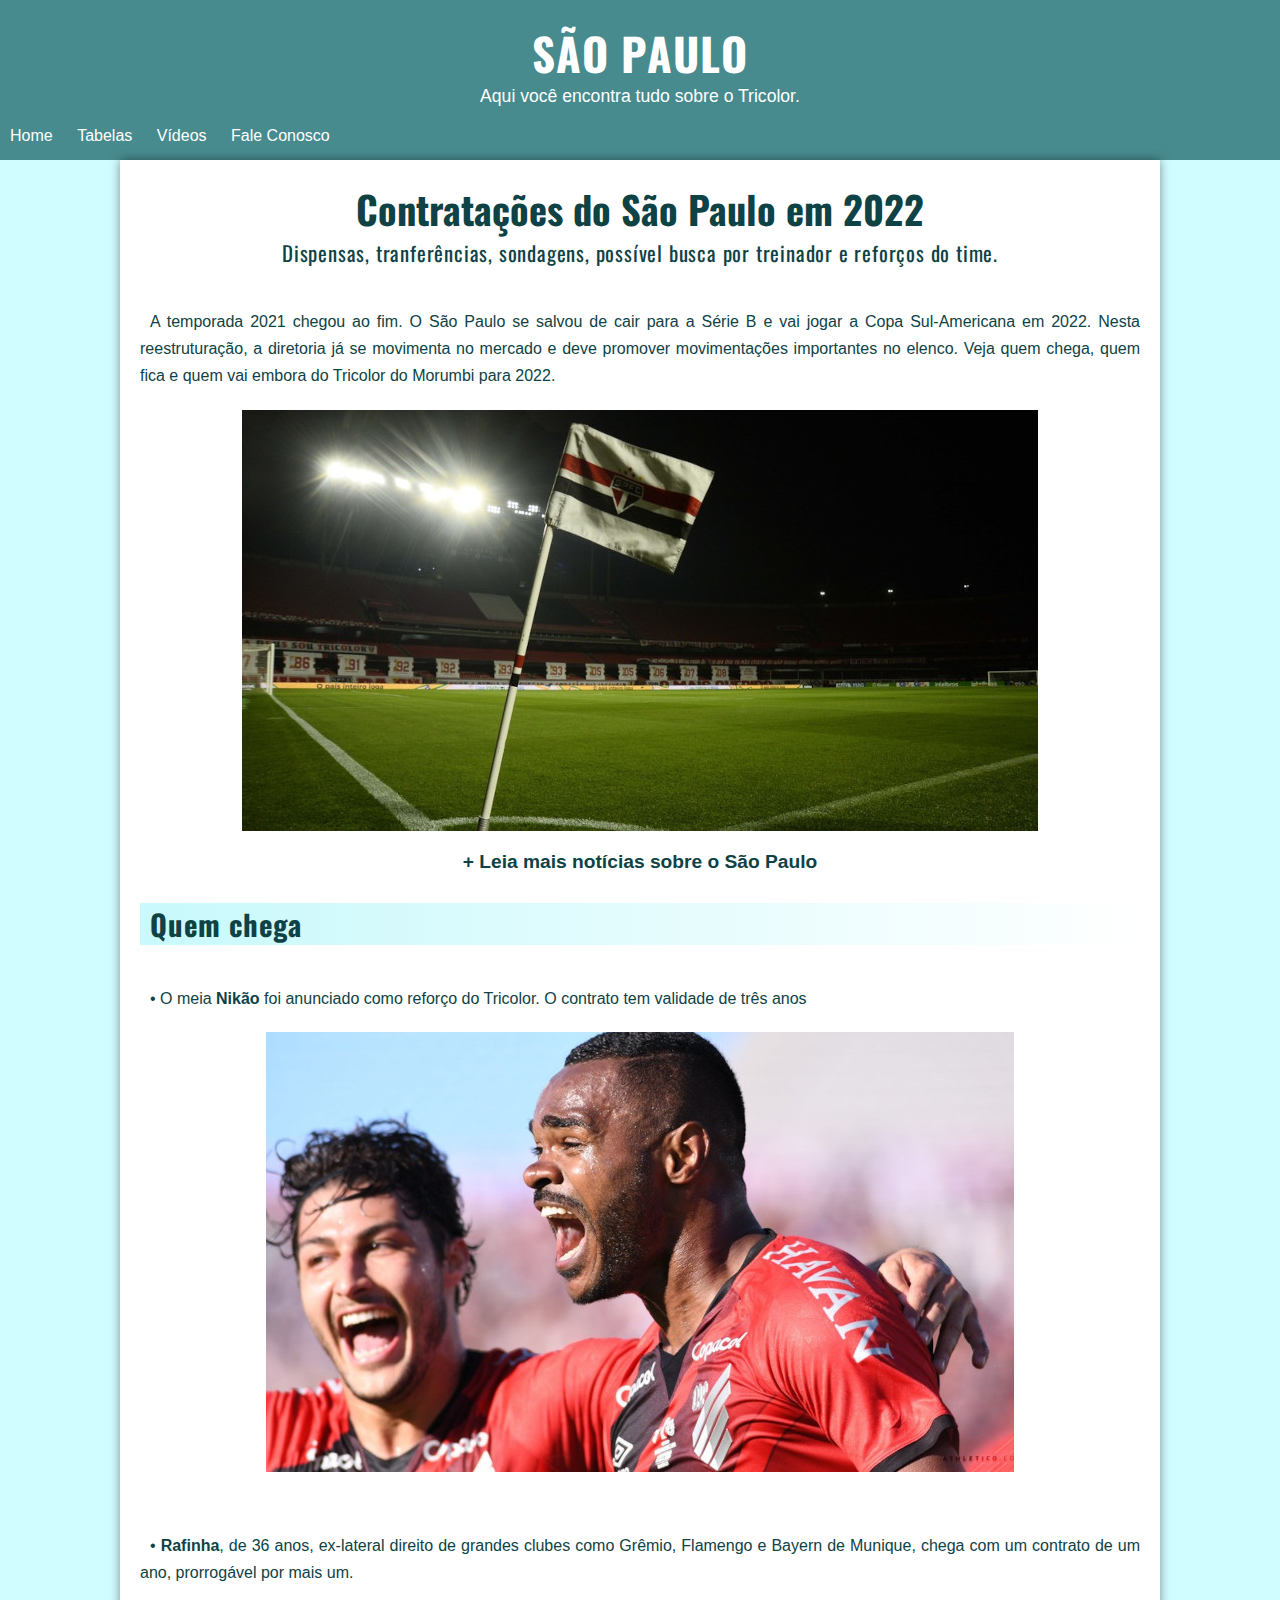
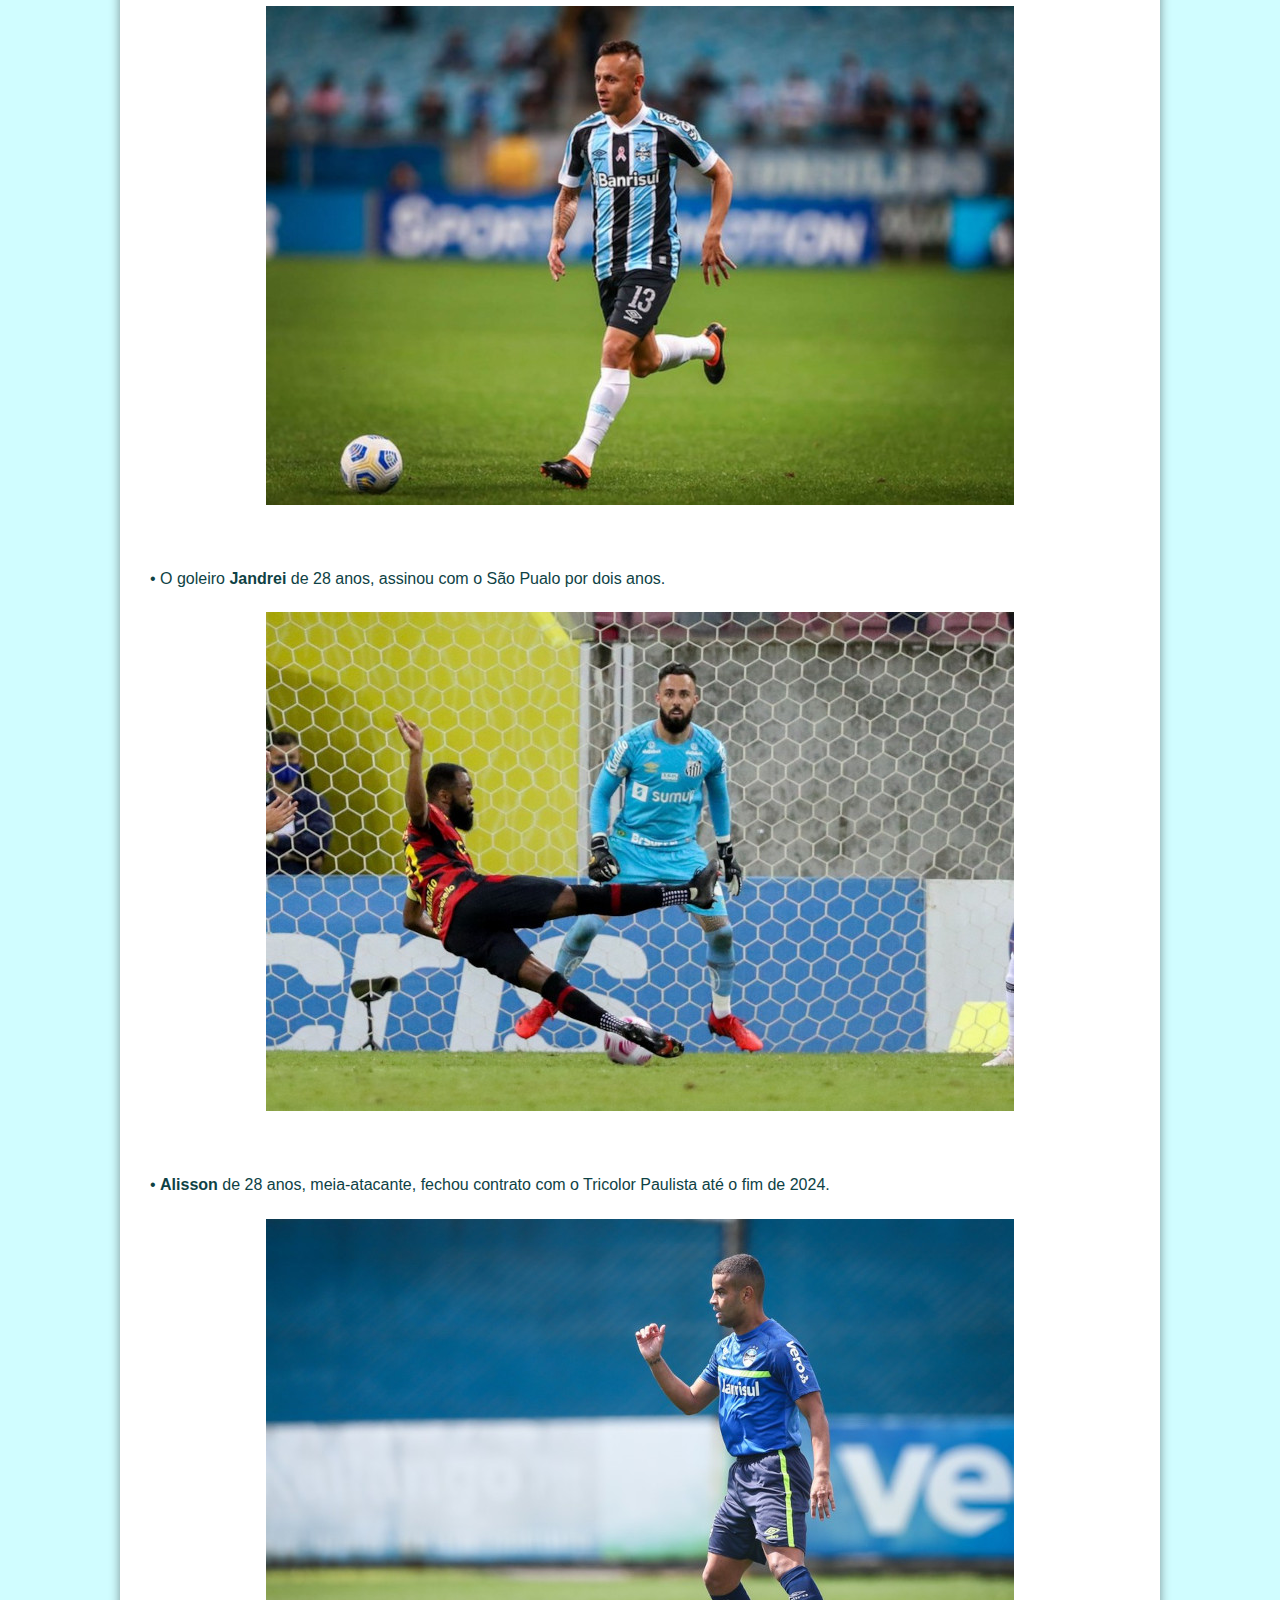
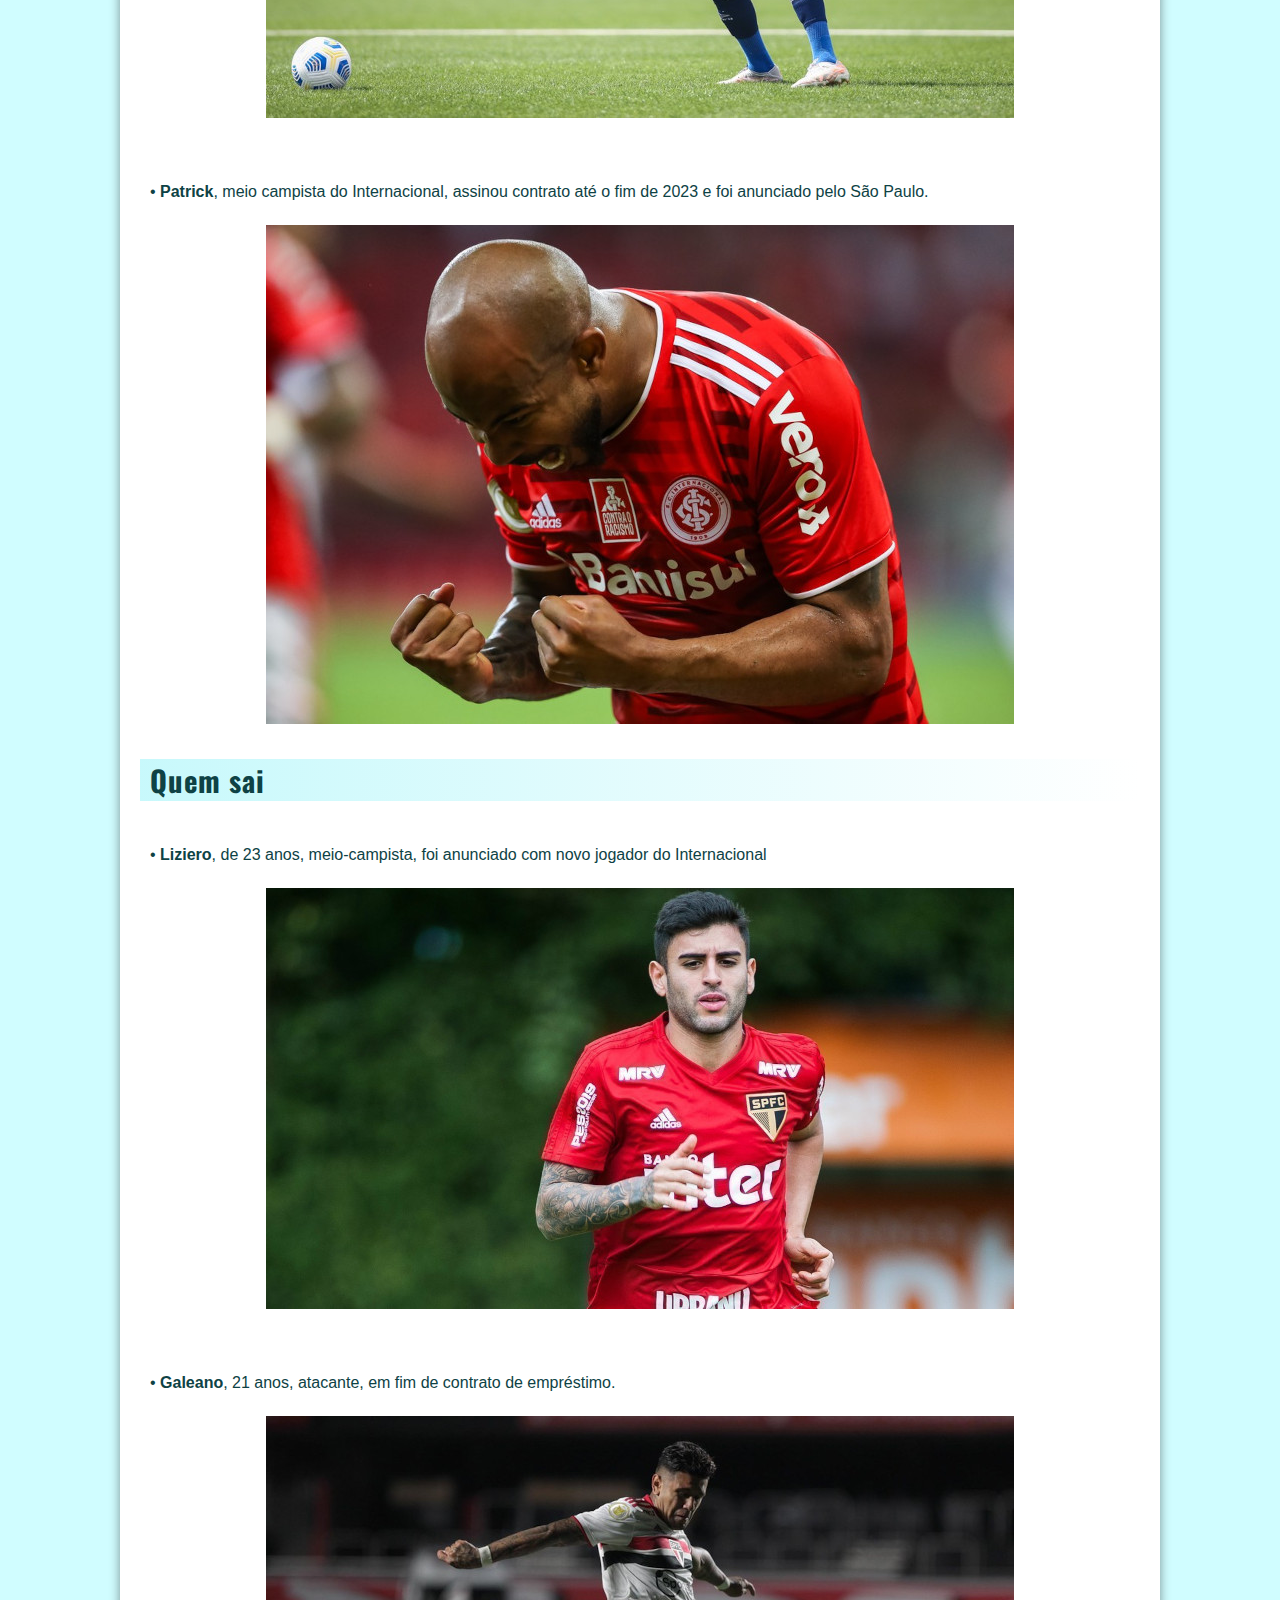
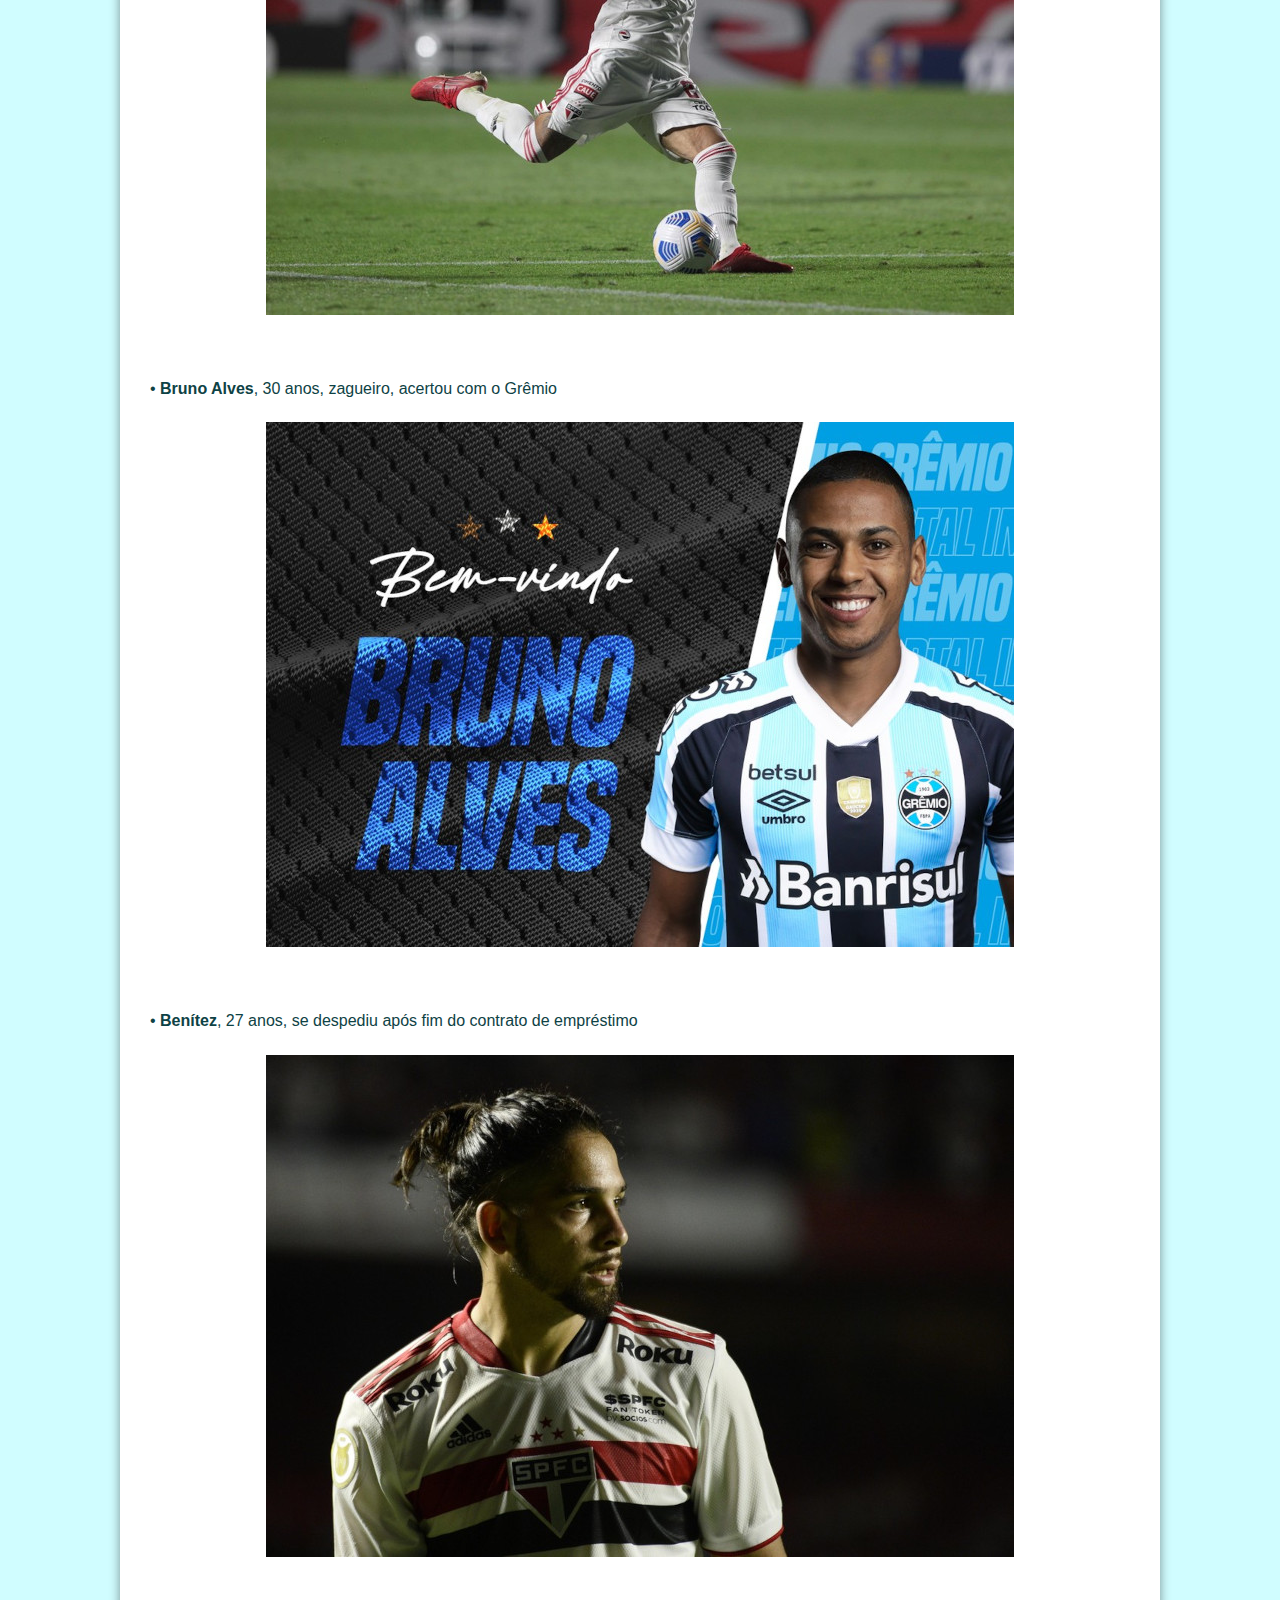
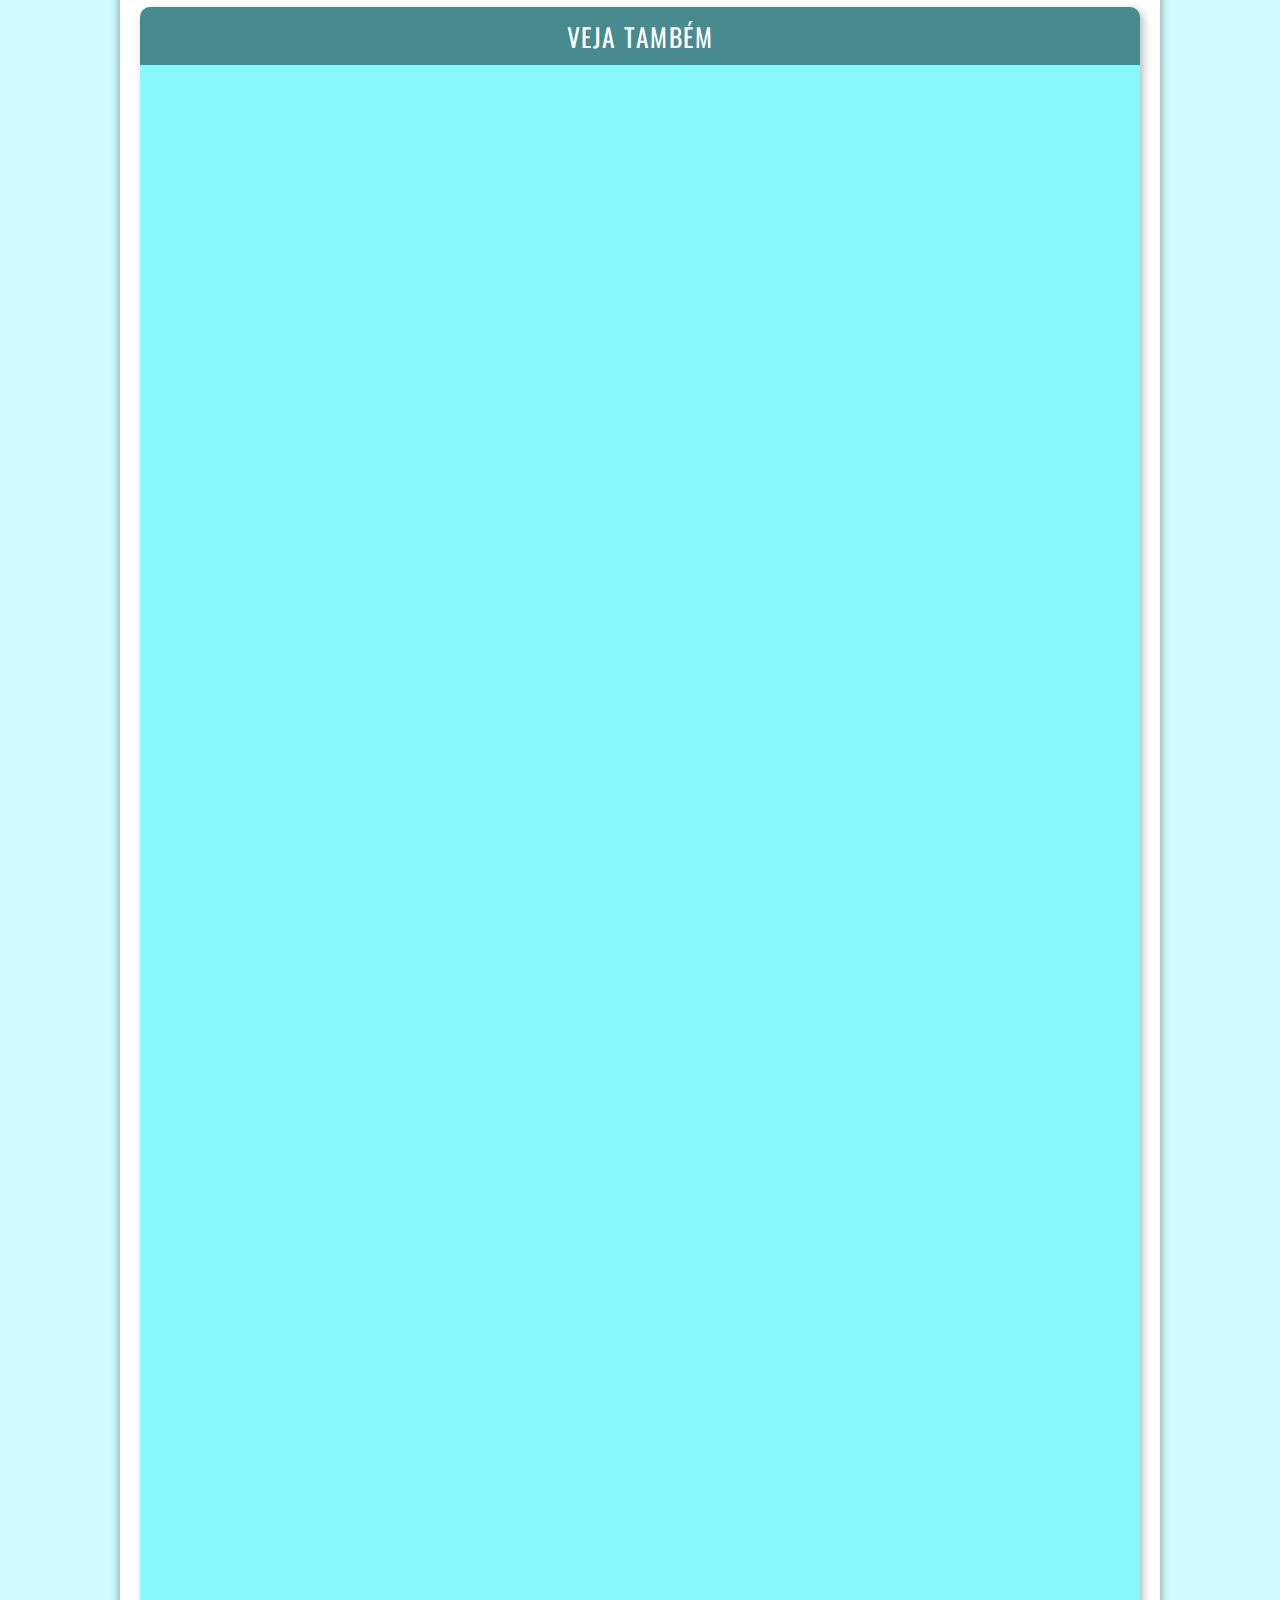
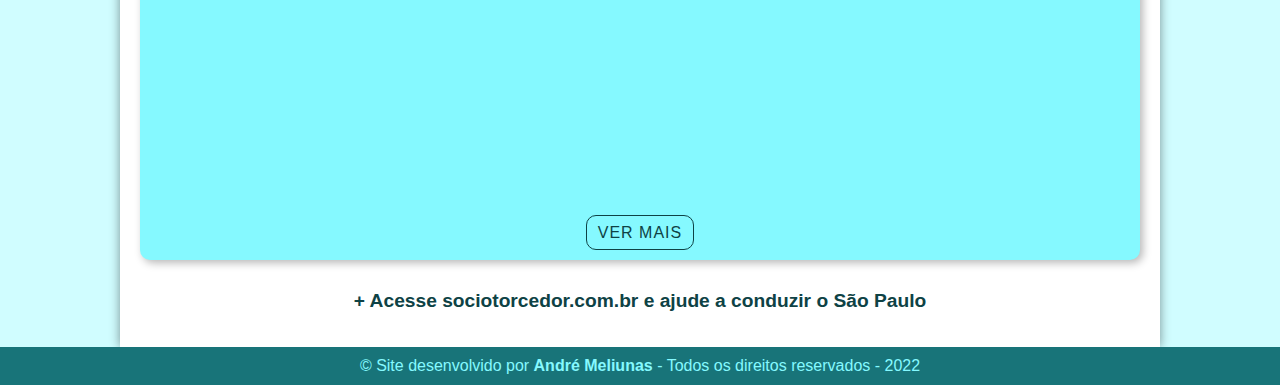
==== index.html @ 33e398c6 "Initial commit" ====
<!DOCTYPE html>
<html lang="en">
<head>
    <meta charset="UTF-8">
    <meta http-equiv="X-UA-Compatible" content="IE=edge">
    <meta name="viewport" content="width=device-width, initial-scale=1.0">
    <title>Contratações São Paulo - Veja quem chega e quem sai.</title>
    <link rel="stylesheet" href="css/style.css">
    <link rel="preconnect" href="https://fonts.googleapis.com">
    <link rel="preconnect" href="https://fonts.gstatic.com" crossorigin>
    <link href="https://fonts.googleapis.com/css2?family=Oswald:wght@300&display=swap" rel="stylesheet">
</head>
<body>
   <header>
       <h1>São Paulo</h1>
       <p>Aqui você encontra tudo sobre o Tricolor.</p>
   </header>
   <nav>
       <a href="#">Home</a>
       <a href="#">Tabelas</a>
       <a href="#">Vídeos</a>
       <a href="#">Fale Conosco</a>
   </nav>
   <main>
       <article>
        <h1>Contratações do São Paulo em 2022</h1>
        <h3>Dispensas, tranferências, sondagens, possível busca por treinador e reforços do time.</h3>

        <p>A temporada 2021 chegou ao fim. O São Paulo se salvou de cair para a Série B e vai jogar a Copa Sul-Americana em 2022. Nesta reestruturação, a diretoria já se movimenta no mercado e deve promover movimentações importantes no elenco. Veja quem chega, quem fica e quem vai embora do Tricolor do Morumbi para 2022.</p>

        <picture>
            <source media="(max-width: 670px )" srcset="midias/celular/campo-pq.jpg">
            <img src="midias/desktop/campo-gr.jpg" alt="Bandeirinha São Paulo">
        </picture>

        <div class="more-news">
            + Leia mais notícias sobre o São Paulo
        </div>

        <!--QUEM CHEGA-->
        <h2>Quem chega</h2>
        <p class="mini-lista">O meia <span>Nikão</span> foi anunciado como reforço do Tricolor. O contrato tem validade de três anos</p>
        <picture>
            <source media="(max-width: 670px )" srcset="midias/celular/nikao-pq.jpg">
            <img src="midias/desktop/nikao-gr.jpg" alt="">
        </picture>

        <p class="mini-lista"><span>Rafinha</span>, de 36 anos, ex-lateral direito de grandes clubes como Grêmio, Flamengo e Bayern de Munique, chega com um contrato de um ano, prorrogável por mais um.</p>
        <picture>
            <source media="(max-width: 670px )" srcset="midias/celular/rafinha-pq.jpeg">
            <img src="midias/desktop/rafinha-gr.jpeg" alt="">
        </picture>

        <p class="mini-lista">O goleiro <span>Jandrei</span> de 28 anos, assinou com o São Pualo por dois anos.</p>
        <picture>
            <source media="(max-width: 670px )" srcset="midias/celular/jandrei-pq.jpeg">
            <img src="midias/desktop/jandrei-gr.jpeg" alt="">
        </picture>

        <p class="mini-lista"><span>Alisson</span> de 28 anos, meia-atacante, fechou contrato com o Tricolor Paulista até o fim de 2024.</p>
        <picture>
            <source media="(max-width: 670px )" srcset="midias/celular/alisson-pq.jpg">
            <img src="midias/desktop/alisson-gr.jpg" alt="">
        </picture>

        <p class="mini-lista"><span>Patrick</span>, meio campista do Internacional, assinou contrato até o fim de 2023 e foi anunciado pelo São Paulo.</p>
        <picture>
            <source media="(max-width: 600px )" srcset="midias/celular/patrick-pq.jpg">
            <img src="midias/desktop/patrick-gr.jpg" alt="">
        </picture>
        <!--FIM QUEM CHEGA-->

        <h2>Quem sai</h2>
        <p class="mini-lista"><span>Liziero</span>, de 23 anos, meio-campista, foi anunciado com novo jogador do Internacional</p>
        <picture>
            <source media="(max-width: 600px )" srcset="midias/celular/liziero-pq.jpg">
            <img src="midias/desktop/liziero-gr.jpg" alt="">
        </picture>

        <p class="mini-lista"><span>Galeano</span>, 21 anos, atacante, em fim de contrato de empréstimo.</p>
        <picture>
            <source media="(max-width: 600px )" srcset="midias/celular/galeano-pq.jpg">
            <img src="midias/desktop/galeano-gr.jpg" alt="">
        </picture>

        <p class="mini-lista"><span>Bruno Alves</span>, 30 anos, zagueiro, acertou com o Grêmio</p>
        <picture>
            <source media="(max-width: 600px )" srcset="midias/celular/bruno-pq.jpg">
            <img src="midias/desktop/bruno-gr.jpg" alt="">
        </picture>

        <p class="mini-lista"><span>Benítez</span>, 27 anos, se despediu após fim do contrato de empréstimo</p>
        <picture>
            <source media="(max-width: 600px )" srcset="midias/celular/benitez-pq.jpg">
            <img src="midias/desktop/benitez-gr.jpg" alt="">
        </picture>
        <aside>
            <h3>Veja também</h3>
            <div class="video">
                <iframe width="560" height="315" src="https://www.youtube.com/embed/JvgyGvbcH6g" title="YouTube video player" frameborder="0" allow="accelerometer; autoplay; clipboard-write; encrypted-media; gyroscope; picture-in-picture" allowfullscreen></iframe>
            </div>
            <div class="video">
                <iframe width="560" height="315" src="https://www.youtube.com/embed/cuuTaPMXOGI" title="YouTube video player" frameborder="0" allow="accelerometer; autoplay; clipboard-write; encrypted-media; gyroscope; picture-in-picture" allowfullscreen></iframe>
            </div>
            <div class="video">
                <iframe width="560" height="315" src="https://www.youtube.com/embed/AjuRmvUSfoA" title="YouTube video player" frameborder="0" allow="accelerometer; autoplay; clipboard-write; encrypted-media; gyroscope; picture-in-picture" allowfullscreen></iframe>
            </div>
            <div class="vermais">Ver mais</p>
        </aside>
        <div class="more-news">
            + Acesse sociotorcedor.com.br e ajude a conduzir o São Paulo
        </div>
       </article>

   </main>
   <footer>
       <p>&copy; Site desenvolvido por <span>André Meliunas</span> - Todos os direitos reservados - 2022</p>
   </footer>
</body>
</html>
---- css/style.css ----
:root{
    --cor0: #85f9ff;
    --cor1: #478B8E;
    --cor2: #187479;
    --cor3: #8DC4C7;
    --cor4: #0E4245;
    --bg-main-h2: #b0f6fab2;
    --bg-body: #d0fdff;

    --fonte-padrao: Arial, Verdana, Helvetica, sans-serif;
    --fonte-destaque: 'Oswald', sans-serif;
}

*{
    margin: 0;
    padding: 0;
}

body{
    background-color: var(--bg-body);
    font-family: var(--fonte-padrao);
    color: var(--cor4);
}

header{
    background-color: var(--cor1);
    height: 20%;
    padding: 20px;
    text-align: center;
    color: white;
}

header > h1{
    font-family: var(--fonte-destaque);
    letter-spacing: 1.3px;
    font-size: 2.8em;
    text-transform: uppercase;
}

header > p{
    font-size: 1.1em;
    max-width: 500px;
    padding-right: 10px;
    padding-left: 10px;
    margin: auto;
}

nav{
    background-color: var(--cor1);
    padding-bottom: 15px;
}

nav > a{
    text-decoration: none;
    color: white;
    padding: 10px;
    margin-bottom: 15px;
    transition: 0.8s;
    border-radius: 7px;
}

nav > a:hover{
    background-color: var(--cor0);
    color: var(--cor4);
}

main{
    background-color: white;
    max-width: 1000px;
    min-width: 300px;
    margin: auto;
    padding: 20px;
    box-shadow: 0px 0px 10px rgba(0, 0, 0, 0.425);
}

main h1{
    font-family: var(--fonte-destaque);
    text-align: center;
    font-size: 2.4em;
    color: var(--cor4);
}

main h2{
    font-family: var(--fonte-destaque);
    margin: 15px 0px 15px 0px;
    letter-spacing: 0.8px;
    color: var(--cor4);
    background-image: linear-gradient(to right, var(--bg-main-h2), transparent);text-indent: 10px;
    font-size: 1.8em;
    
}

main h3{
    font-family: var(--fonte-destaque);
    text-align: center;
    font-size: 1.3em;
    letter-spacing: 0.8px;
    font-weight: normal;
    margin-bottom: 20px;
}

main p{
    text-indent: 10px;
    line-height: 1.7em;
    text-align: justify;
    margin-top: 40px;

}

p.mini-lista::before{
    content: '• ';
}

main img{
    display: block;
    margin: auto;
    padding: 20px 0px 20px 0px;
    
}

main span{
    font-weight: bold;
    color: var(--cor4);
}

div.more-news{
    color: var(--cor4);
    font-weight: bold;
    font-size: 1.2em;
    text-align: center;
    padding-bottom: 15px;
}

div.more-news:hover{
    text-decoration: underline;
    cursor: pointer;
}

aside{
    background-color: var(--cor0);
    padding: 10px;
    border-radius: 10px;
    box-shadow: 3px 3px 8px rgba(0, 0, 0, 0.281);
    margin-top: 30px;
    margin-bottom: 30px;
}

aside > h3{
    background-color: var(--cor1);
    color: white;
    padding: 10px;
    margin: -10px -10px 0px -10px;
    border-radius: 10px 10px 0px 0px;
    font-size: 1.6em;
    letter-spacing: 1.5px;
    text-transform: uppercase;
}

aside > div.vermais{
    text-align: center;
    padding-top: 8px;
    height: 25px;
    width: 106px;
    margin: auto;
    border-radius: 10px;
    border: 1px solid var(--cor4);
    text-transform: uppercase;
    font-weight: normal;
    color: var(--cor4);
    letter-spacing: 1px;
    transition: 0.5s;
}

aside >div.vermais:hover{
    background-color: var(--bg-body);
    cursor: pointer;
    
}

div.video{
    padding: 20px;
    padding-bottom: 57.5%;
    position: relative;
}

div.video > iframe{
    position: absolute;
    top: 5%;
    left: 5%;
    width: 90%;
    height: 90%;
}

footer{
    background-color: var(--cor2);
    color: var(--cor0);
    text-align: center;
    padding: 10px;
}

footer span{
    font-weight: bold;
}
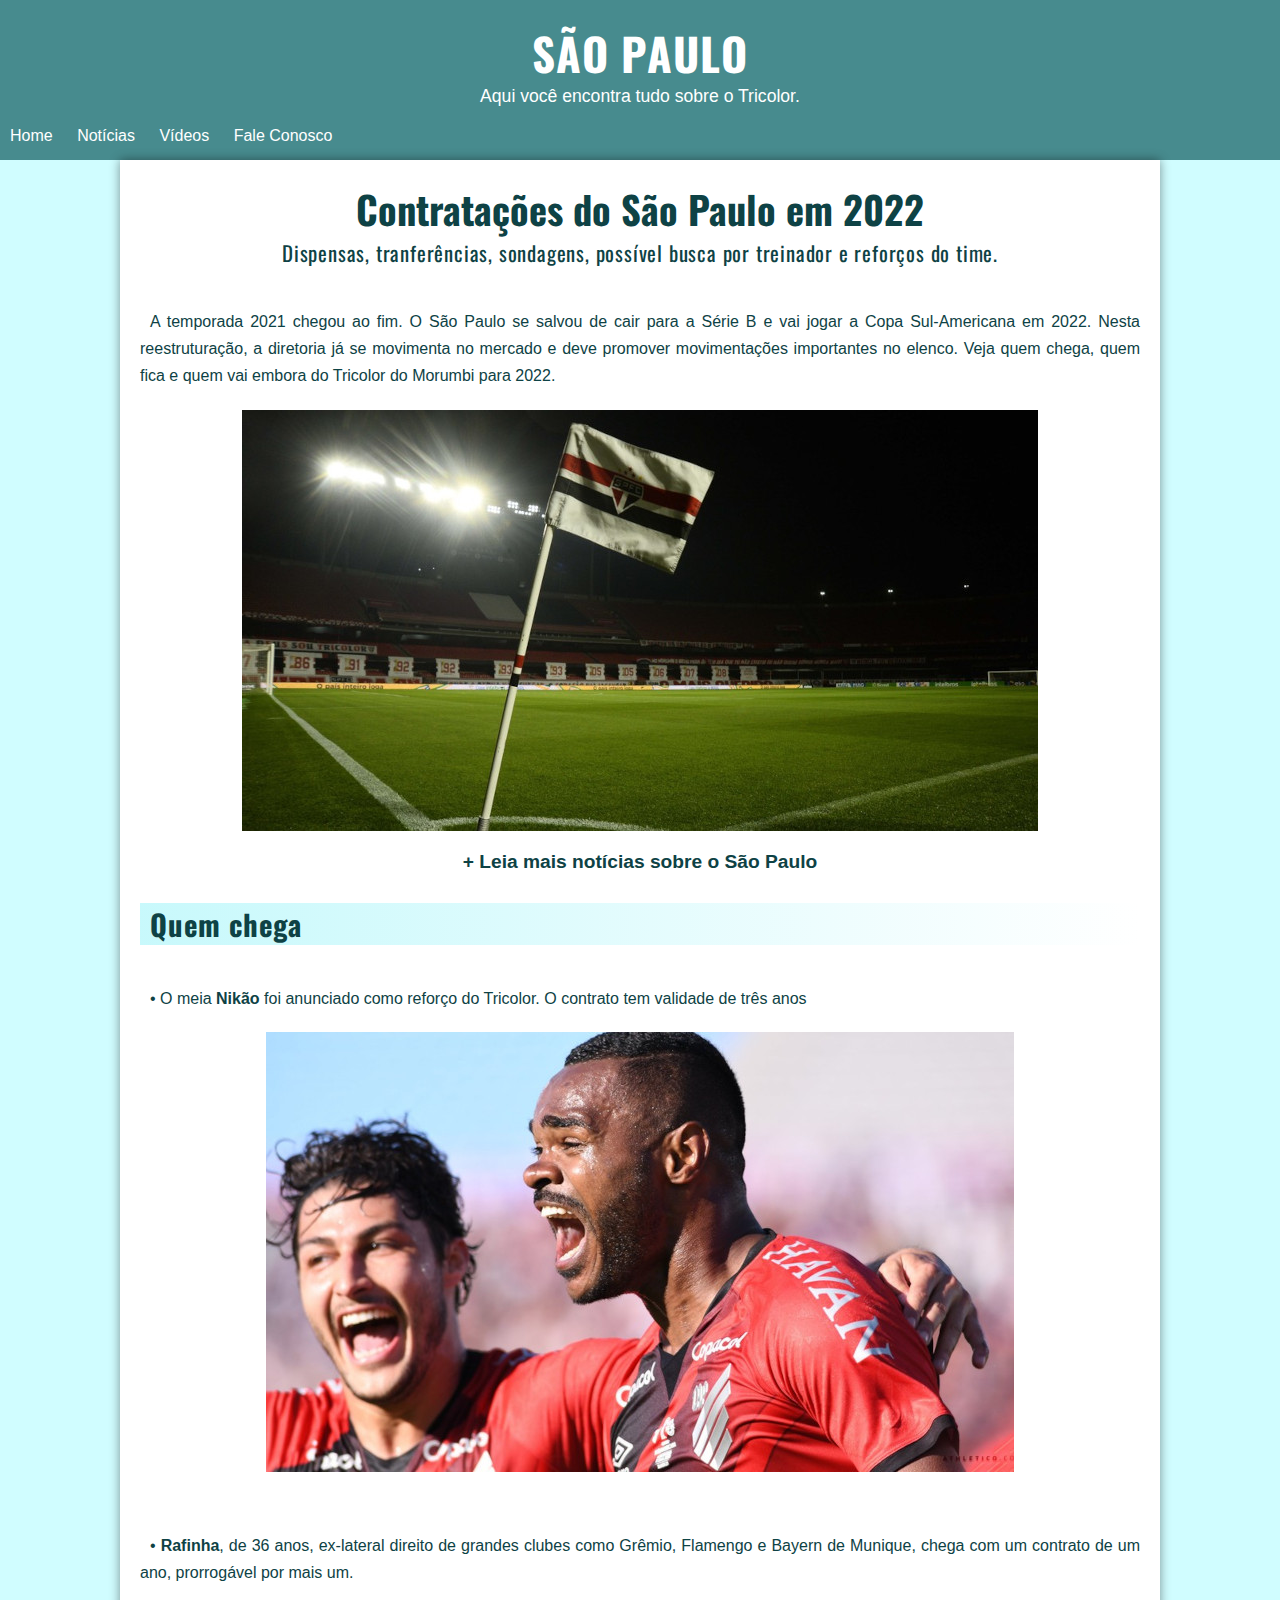
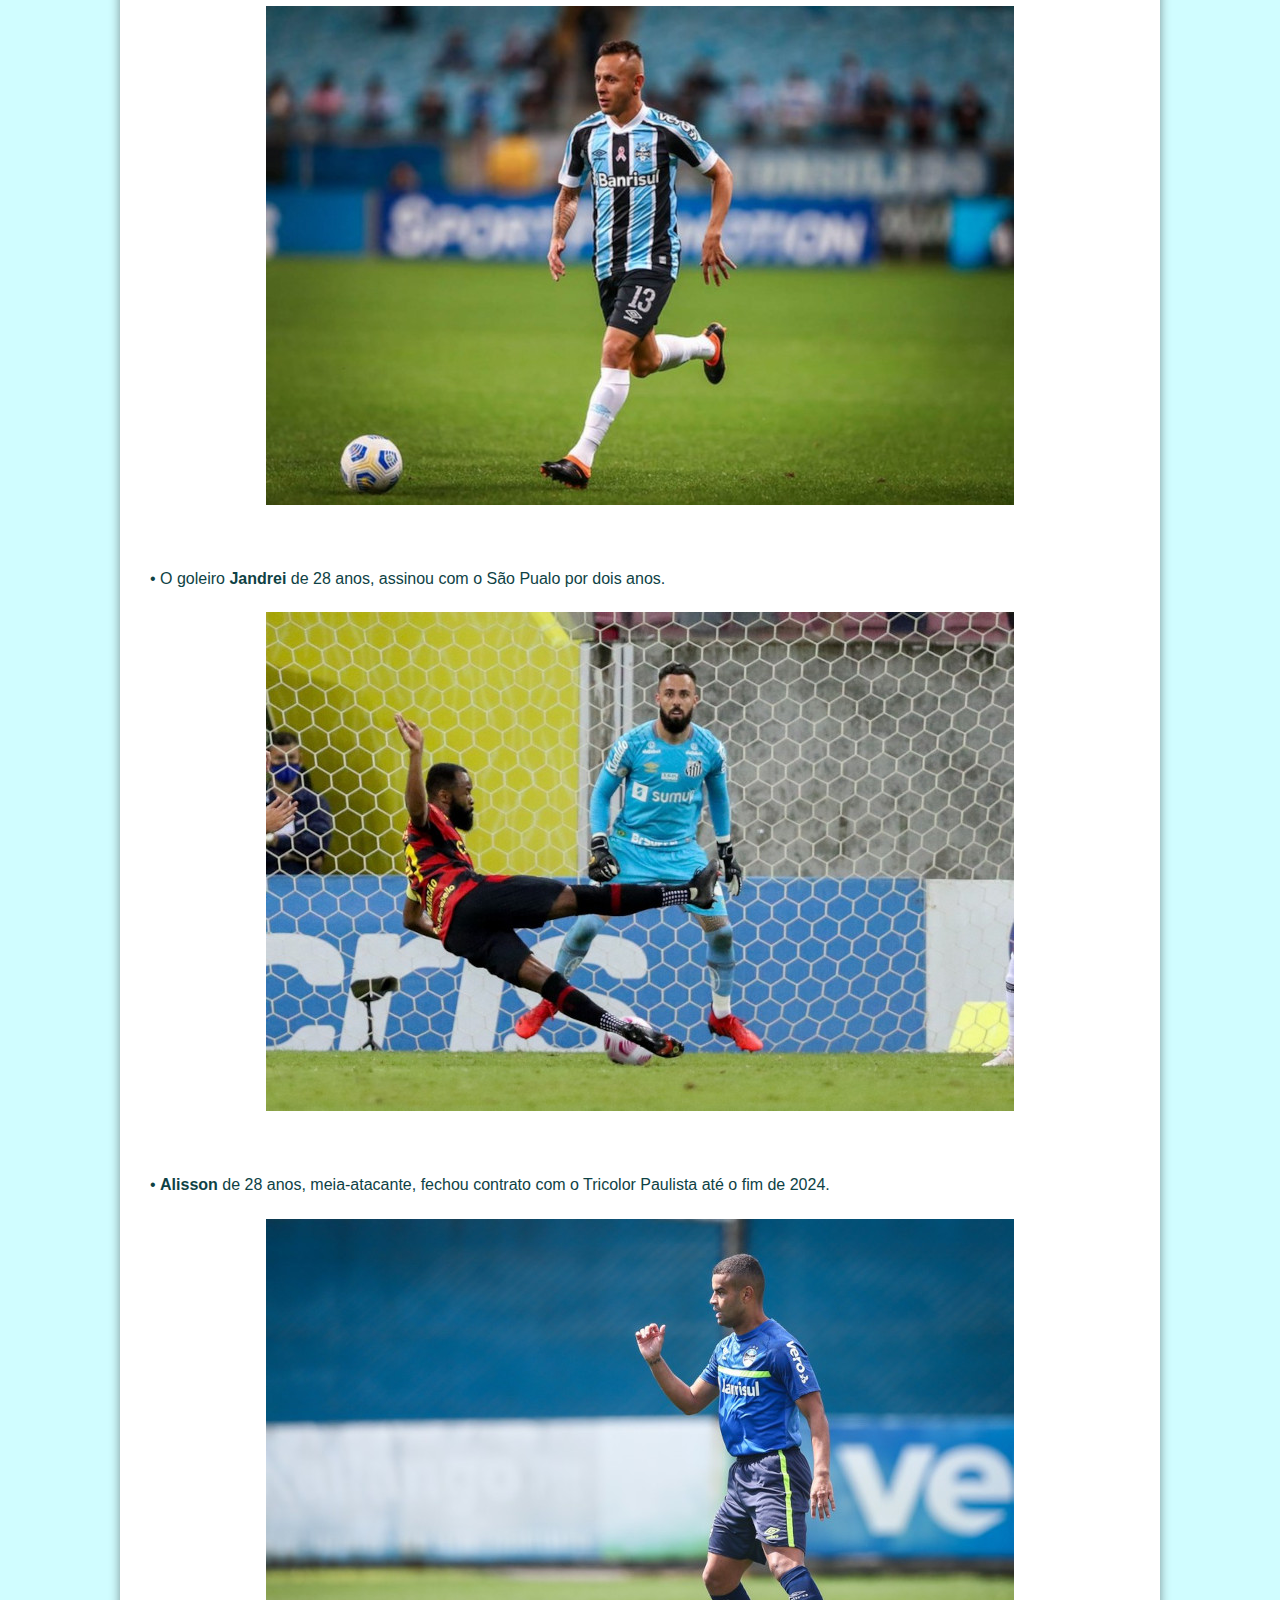
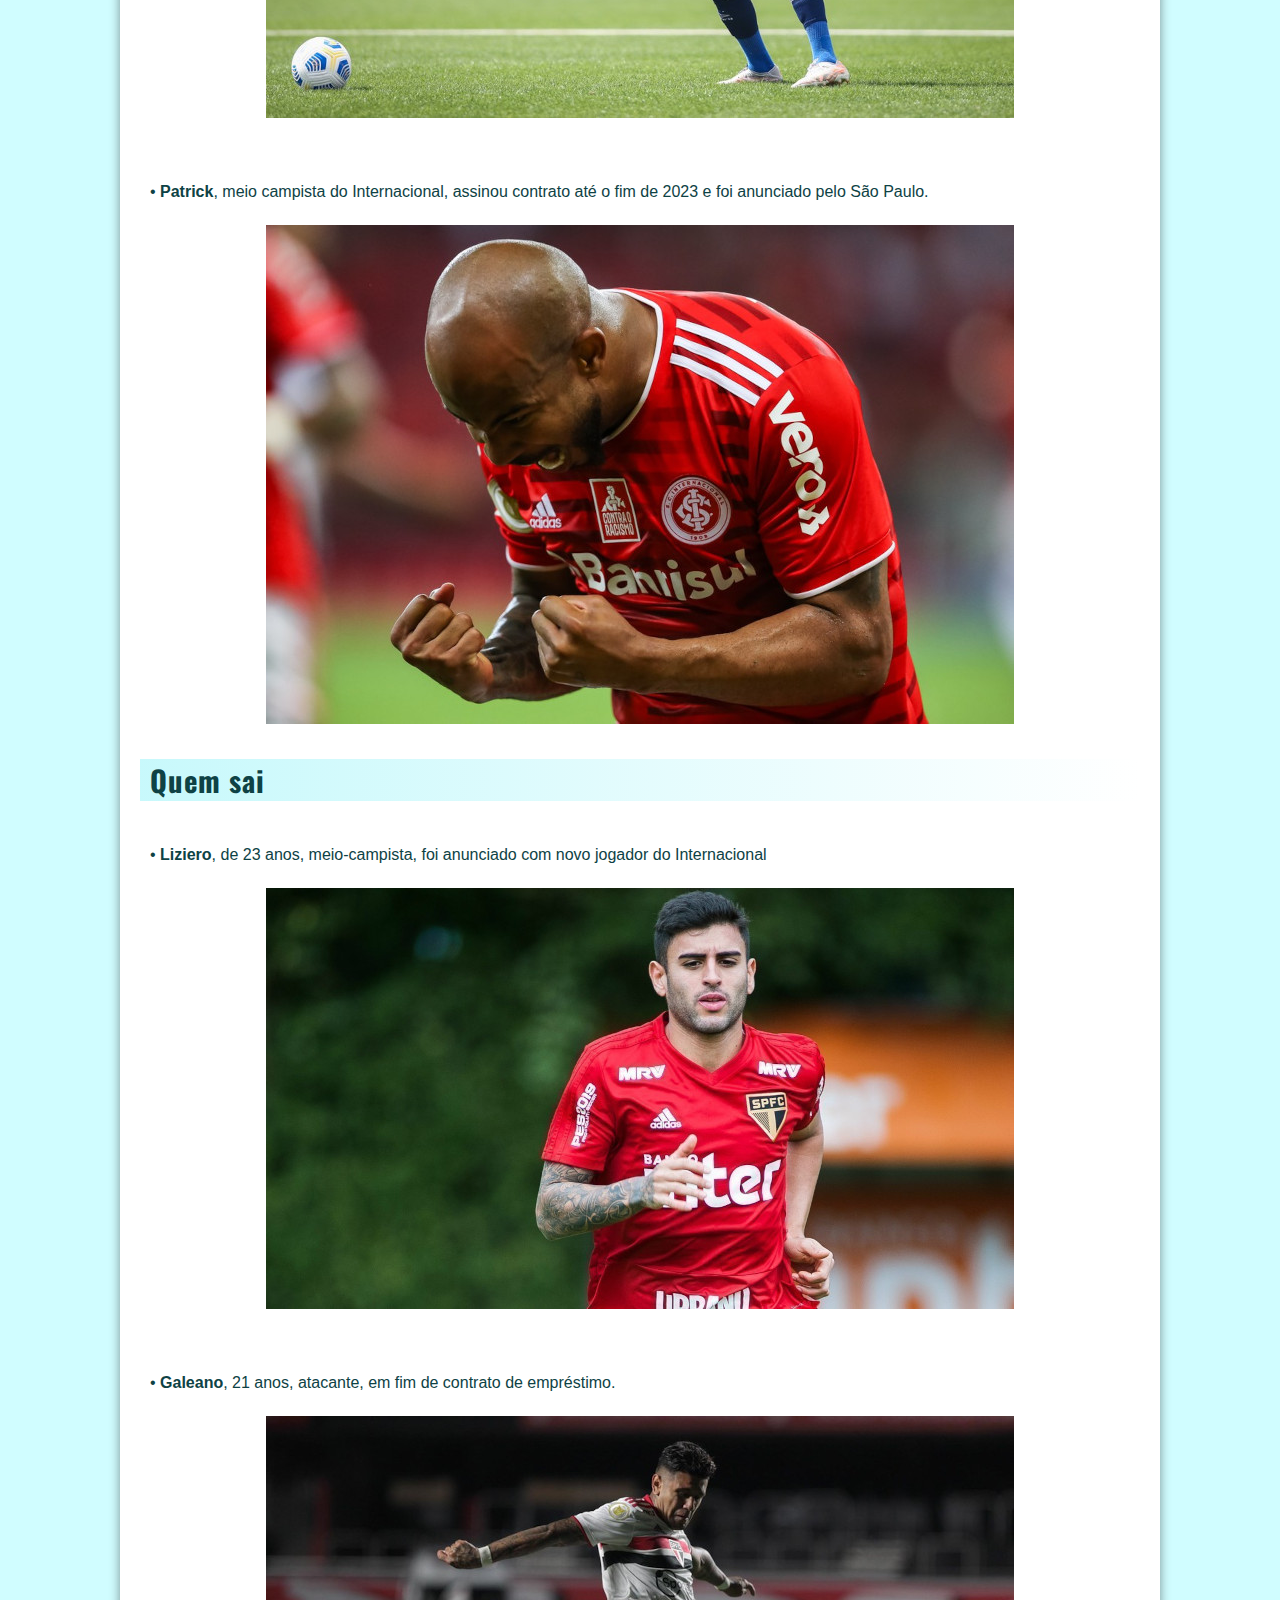
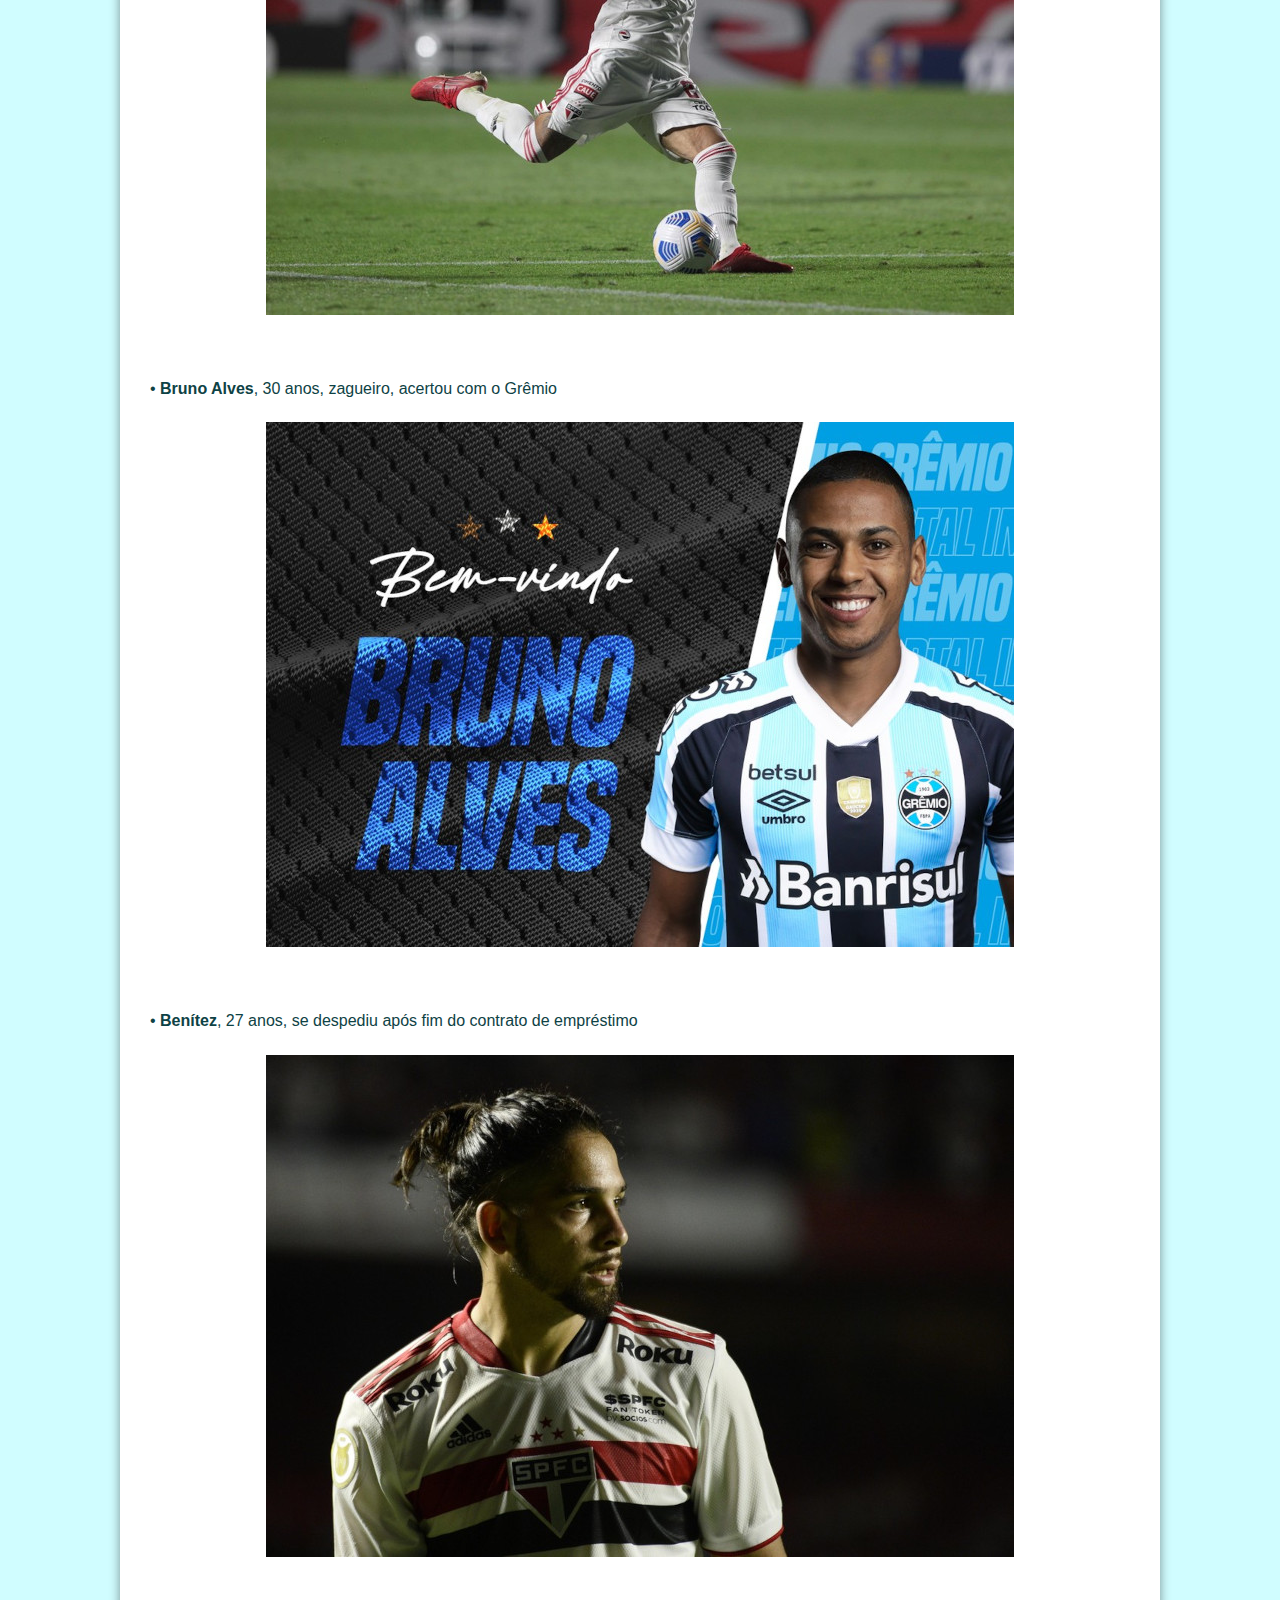
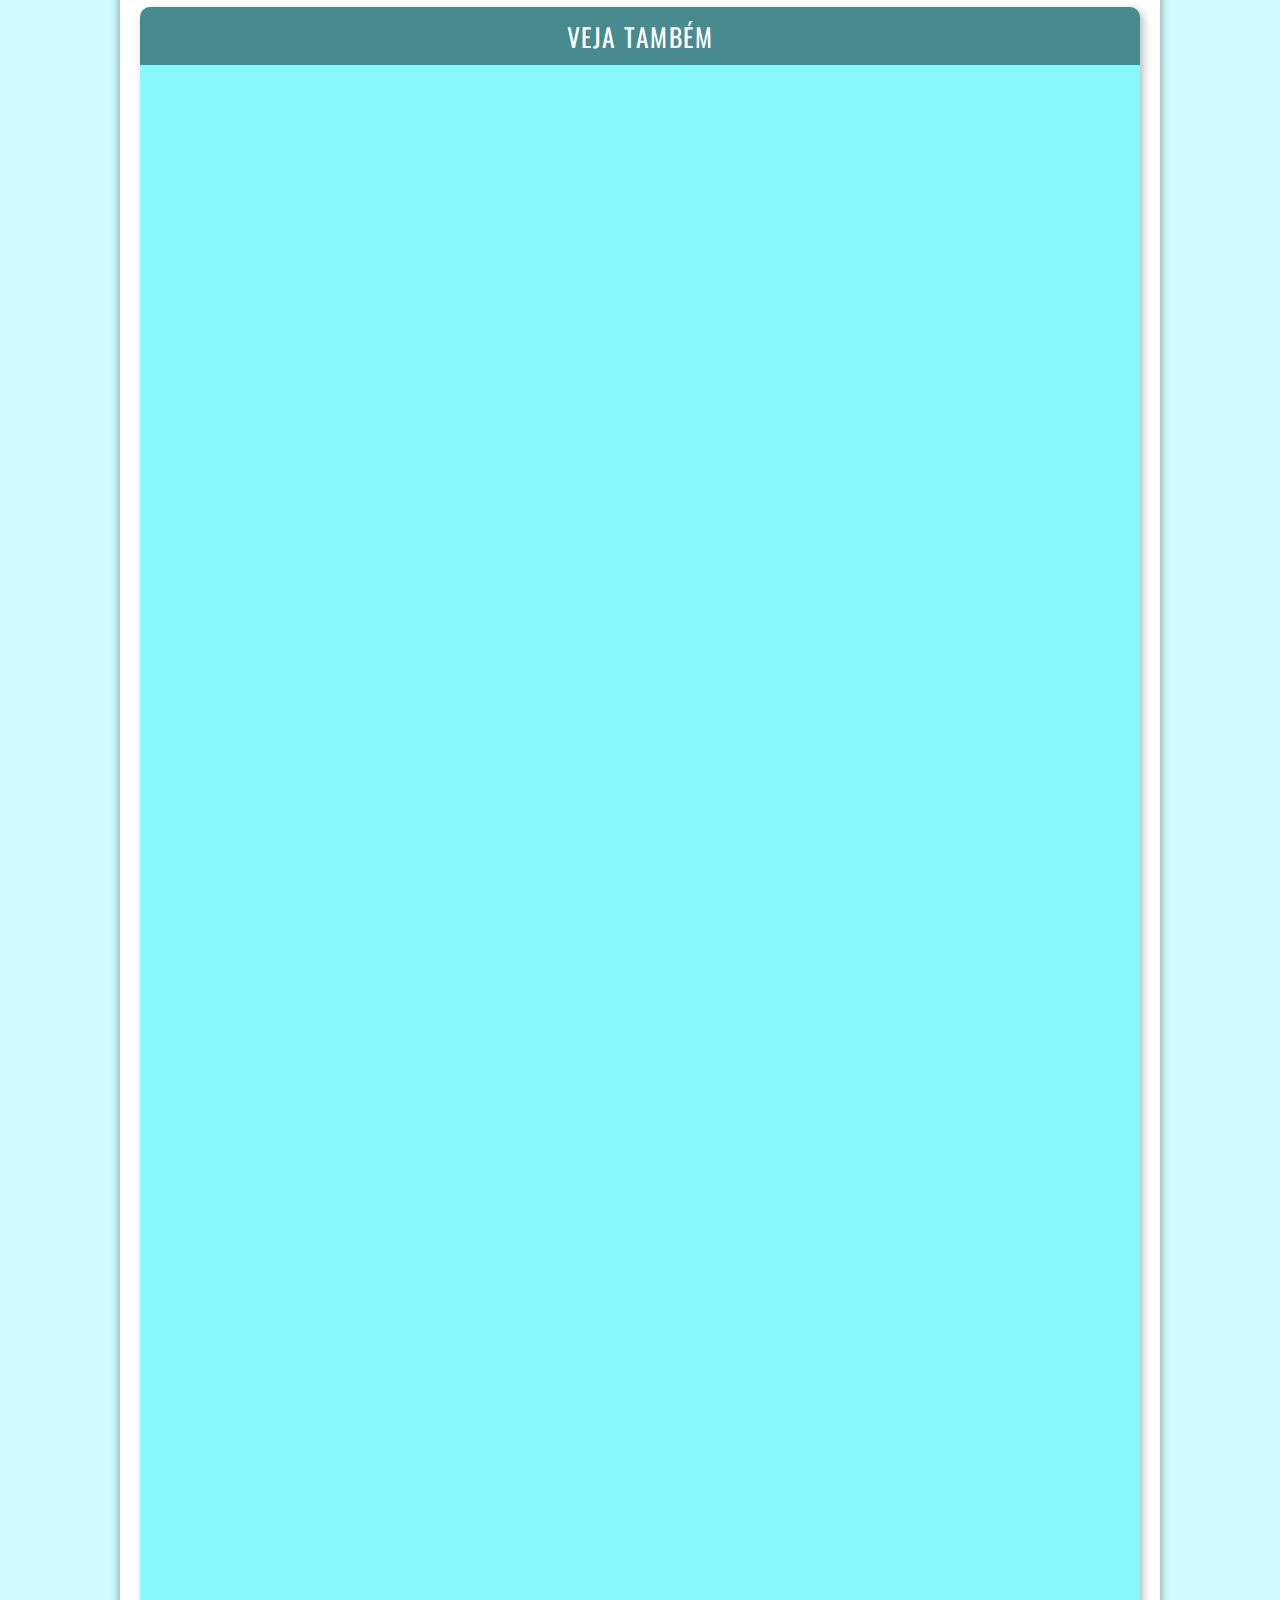
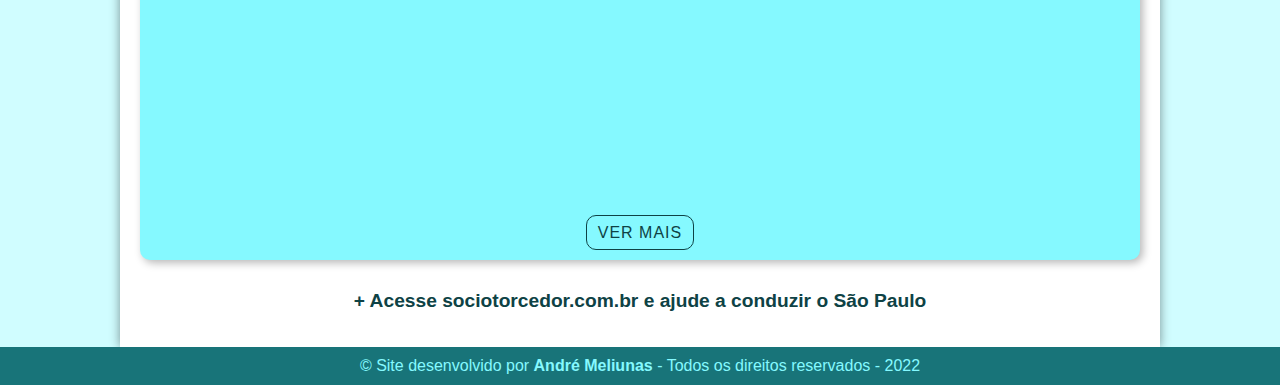
==== commit 5de8f01a: "Nova página" ====
--- a/index.html
+++ b/index.html
@@ -16,8 +16,8 @@
        <p>Aqui você encontra tudo sobre o Tricolor.</p>
    </header>
    <nav>
-       <a href="#">Home</a>
-       <a href="#">Tabelas</a>
+       <a href="index.html">Home</a>
+       <a href="noticias.html">Notícias</a>
        <a href="#">Vídeos</a>
        <a href="#">Fale Conosco</a>
    </nav>
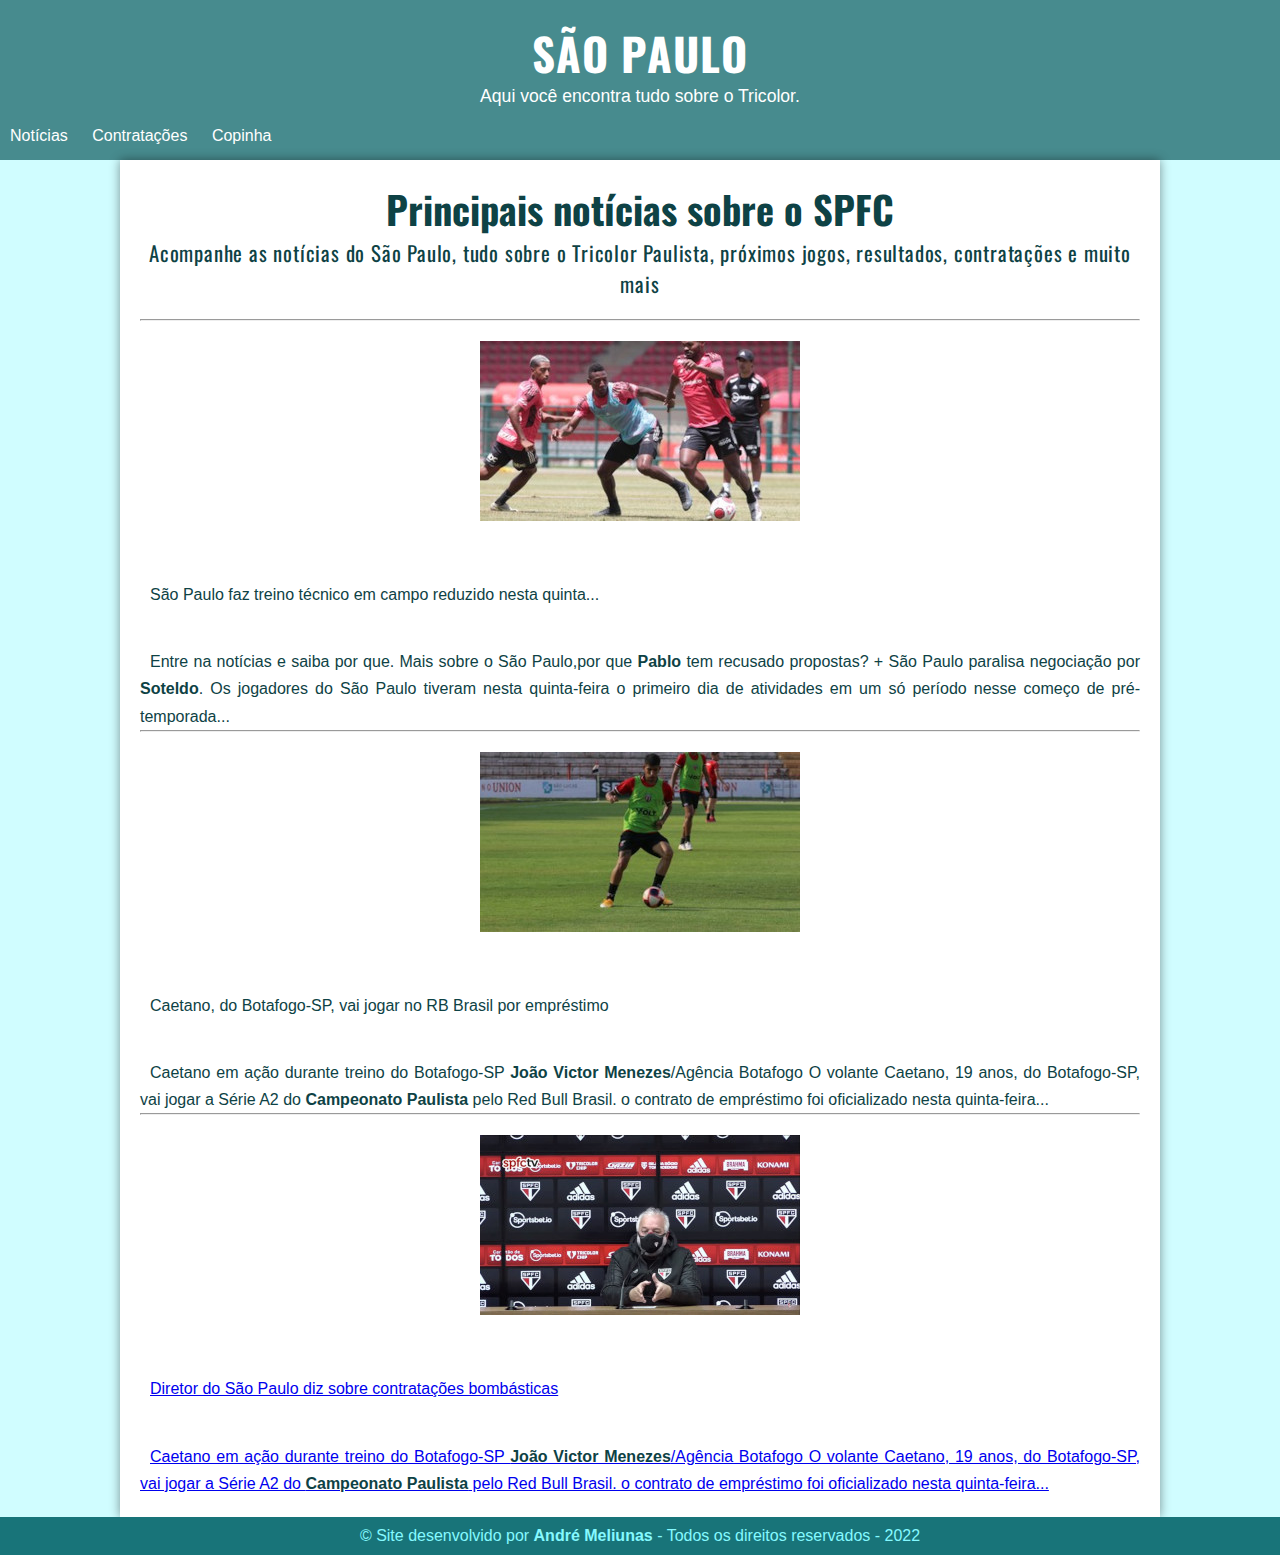
==== commit 0d471763: "Ultima alteração 13/01" ====
--- a/index.html
+++ b/index.html
@@ -4,117 +4,50 @@
     <meta charset="UTF-8">
     <meta http-equiv="X-UA-Compatible" content="IE=edge">
     <meta name="viewport" content="width=device-width, initial-scale=1.0">
-    <title>Contratações São Paulo - Veja quem chega e quem sai.</title>
+    <title>Principais Notícias sobre o Tricolor Paulista</title>
     <link rel="stylesheet" href="css/style.css">
     <link rel="preconnect" href="https://fonts.googleapis.com">
     <link rel="preconnect" href="https://fonts.gstatic.com" crossorigin>
     <link href="https://fonts.googleapis.com/css2?family=Oswald:wght@300&display=swap" rel="stylesheet">
 </head>
 <body>
-   <header>
-       <h1>São Paulo</h1>
-       <p>Aqui você encontra tudo sobre o Tricolor.</p>
-   </header>
-   <nav>
-       <a href="index.html">Home</a>
-       <a href="noticias.html">Notícias</a>
-       <a href="#">Vídeos</a>
-       <a href="#">Fale Conosco</a>
-   </nav>
-   <main>
-       <article>
-        <h1>Contratações do São Paulo em 2022</h1>
-        <h3>Dispensas, tranferências, sondagens, possível busca por treinador e reforços do time.</h3>
-
-        <p>A temporada 2021 chegou ao fim. O São Paulo se salvou de cair para a Série B e vai jogar a Copa Sul-Americana em 2022. Nesta reestruturação, a diretoria já se movimenta no mercado e deve promover movimentações importantes no elenco. Veja quem chega, quem fica e quem vai embora do Tricolor do Morumbi para 2022.</p>
-
-        <picture>
-            <source media="(max-width: 670px )" srcset="midias/celular/campo-pq.jpg">
-            <img src="midias/desktop/campo-gr.jpg" alt="Bandeirinha São Paulo">
-        </picture>
-
-        <div class="more-news">
-            + Leia mais notícias sobre o São Paulo
-        </div>
-
-        <!--QUEM CHEGA-->
-        <h2>Quem chega</h2>
-        <p class="mini-lista">O meia <span>Nikão</span> foi anunciado como reforço do Tricolor. O contrato tem validade de três anos</p>
-        <picture>
-            <source media="(max-width: 670px )" srcset="midias/celular/nikao-pq.jpg">
-            <img src="midias/desktop/nikao-gr.jpg" alt="">
-        </picture>
-
-        <p class="mini-lista"><span>Rafinha</span>, de 36 anos, ex-lateral direito de grandes clubes como Grêmio, Flamengo e Bayern de Munique, chega com um contrato de um ano, prorrogável por mais um.</p>
-        <picture>
-            <source media="(max-width: 670px )" srcset="midias/celular/rafinha-pq.jpeg">
-            <img src="midias/desktop/rafinha-gr.jpeg" alt="">
-        </picture>
-
-        <p class="mini-lista">O goleiro <span>Jandrei</span> de 28 anos, assinou com o São Pualo por dois anos.</p>
-        <picture>
-            <source media="(max-width: 670px )" srcset="midias/celular/jandrei-pq.jpeg">
-            <img src="midias/desktop/jandrei-gr.jpeg" alt="">
-        </picture>
-
-        <p class="mini-lista"><span>Alisson</span> de 28 anos, meia-atacante, fechou contrato com o Tricolor Paulista até o fim de 2024.</p>
-        <picture>
-            <source media="(max-width: 670px )" srcset="midias/celular/alisson-pq.jpg">
-            <img src="midias/desktop/alisson-gr.jpg" alt="">
-        </picture>
-
-        <p class="mini-lista"><span>Patrick</span>, meio campista do Internacional, assinou contrato até o fim de 2023 e foi anunciado pelo São Paulo.</p>
-        <picture>
-            <source media="(max-width: 600px )" srcset="midias/celular/patrick-pq.jpg">
-            <img src="midias/desktop/patrick-gr.jpg" alt="">
-        </picture>
-        <!--FIM QUEM CHEGA-->
-
-        <h2>Quem sai</h2>
-        <p class="mini-lista"><span>Liziero</span>, de 23 anos, meio-campista, foi anunciado com novo jogador do Internacional</p>
-        <picture>
-            <source media="(max-width: 600px )" srcset="midias/celular/liziero-pq.jpg">
-            <img src="midias/desktop/liziero-gr.jpg" alt="">
-        </picture>
-
-        <p class="mini-lista"><span>Galeano</span>, 21 anos, atacante, em fim de contrato de empréstimo.</p>
-        <picture>
-            <source media="(max-width: 600px )" srcset="midias/celular/galeano-pq.jpg">
-            <img src="midias/desktop/galeano-gr.jpg" alt="">
-        </picture>
-
-        <p class="mini-lista"><span>Bruno Alves</span>, 30 anos, zagueiro, acertou com o Grêmio</p>
-        <picture>
-            <source media="(max-width: 600px )" srcset="midias/celular/bruno-pq.jpg">
-            <img src="midias/desktop/bruno-gr.jpg" alt="">
-        </picture>
-
-        <p class="mini-lista"><span>Benítez</span>, 27 anos, se despediu após fim do contrato de empréstimo</p>
-        <picture>
-            <source media="(max-width: 600px )" srcset="midias/celular/benitez-pq.jpg">
-            <img src="midias/desktop/benitez-gr.jpg" alt="">
-        </picture>
-        <aside>
-            <h3>Veja também</h3>
-            <div class="video">
-                <iframe width="560" height="315" src="https://www.youtube.com/embed/JvgyGvbcH6g" title="YouTube video player" frameborder="0" allow="accelerometer; autoplay; clipboard-write; encrypted-media; gyroscope; picture-in-picture" allowfullscreen></iframe>
+    <header>
+        <h1>São Paulo</h1>
+        <p>Aqui você encontra tudo sobre o Tricolor.</p>
+    </header>
+    <nav>
+        <a href="index.html">Notícias</a>
+        <a href="contratacoes.html">Contratações</a>
+        <a href="#">Copinha</a>
+    </nav>
+    <main>
+        <article>
+            <h1>Principais notícias sobre o SPFC</h1>
+            <h3>Acompanhe as notícias do São Paulo, tudo sobre o Tricolor Paulista, próximos jogos, resultados, contratações e muito mais</h3>
+            <hr>
+            <div class="not1">
+                <img src="midias/not1.jpg" alt="">
+                <p class="manchete">São Paulo faz treino técnico em campo reduzido nesta quinta...</p>
+                <p class="desc">Entre na notícias e saiba por que. Mais sobre o São Paulo,por que <span>Pablo</span> tem recusado propostas? + São Paulo paralisa negociação por <span>Soteldo</span>. Os jogadores do São Paulo tiveram nesta quinta-feira o primeiro dia de atividades em um só período nesse começo de pré-temporada...</p>
             </div>
-            <div class="video">
-                <iframe width="560" height="315" src="https://www.youtube.com/embed/cuuTaPMXOGI" title="YouTube video player" frameborder="0" allow="accelerometer; autoplay; clipboard-write; encrypted-media; gyroscope; picture-in-picture" allowfullscreen></iframe>
+            <hr>
+            <div class="not1">
+                <img src="midias/not2.jpg" alt="">
+                <p class="manchete">Caetano, do Botafogo-SP, vai jogar no RB Brasil por empréstimo</p>
+                <p class="desc">Caetano em ação durante treino do Botafogo-SP <span>João Victor Menezes</span>/Agência Botafogo O volante Caetano, 19 anos, do Botafogo-SP, vai jogar a Série A2 do <span>Campeonato Paulista</span> pelo Red Bull Brasil. o contrato de empréstimo foi oficializado nesta quinta-feira...</p>
             </div>
-            <div class="video">
-                <iframe width="560" height="315" src="https://www.youtube.com/embed/AjuRmvUSfoA" title="YouTube video player" frameborder="0" allow="accelerometer; autoplay; clipboard-write; encrypted-media; gyroscope; picture-in-picture" allowfullscreen></iframe>
-            </div>
-            <div class="vermais">Ver mais</p>
-        </aside>
-        <div class="more-news">
-            + Acesse sociotorcedor.com.br e ajude a conduzir o São Paulo
-        </div>
-       </article>
-
-   </main>
-   <footer>
-       <p>&copy; Site desenvolvido por <span>André Meliunas</span> - Todos os direitos reservados - 2022</p>
-   </footer>
+            <hr>
+            <a href="contratacoes.html">
+                <div class="not1">
+                    <img src="midias/not3.jpg" alt="">
+                    <p class="manchete">Diretor do São Paulo diz sobre contratações bombásticas</p>
+                    <p class="desc">Caetano em ação durante treino do Botafogo-SP <span>João Victor Menezes</span>/Agência Botafogo O volante Caetano, 19 anos, do Botafogo-SP, vai jogar a Série A2 do <span>Campeonato Paulista</span> pelo Red Bull Brasil. o contrato de empréstimo foi oficializado nesta quinta-feira...</p>
+                </div>
+            </a>
+        </article>
+    </main>
+    <footer>
+        <p>&copy; Site desenvolvido por <span>André Meliunas</span> - Todos os direitos reservados - 2022</p>
+    </footer>
 </body>
 </html>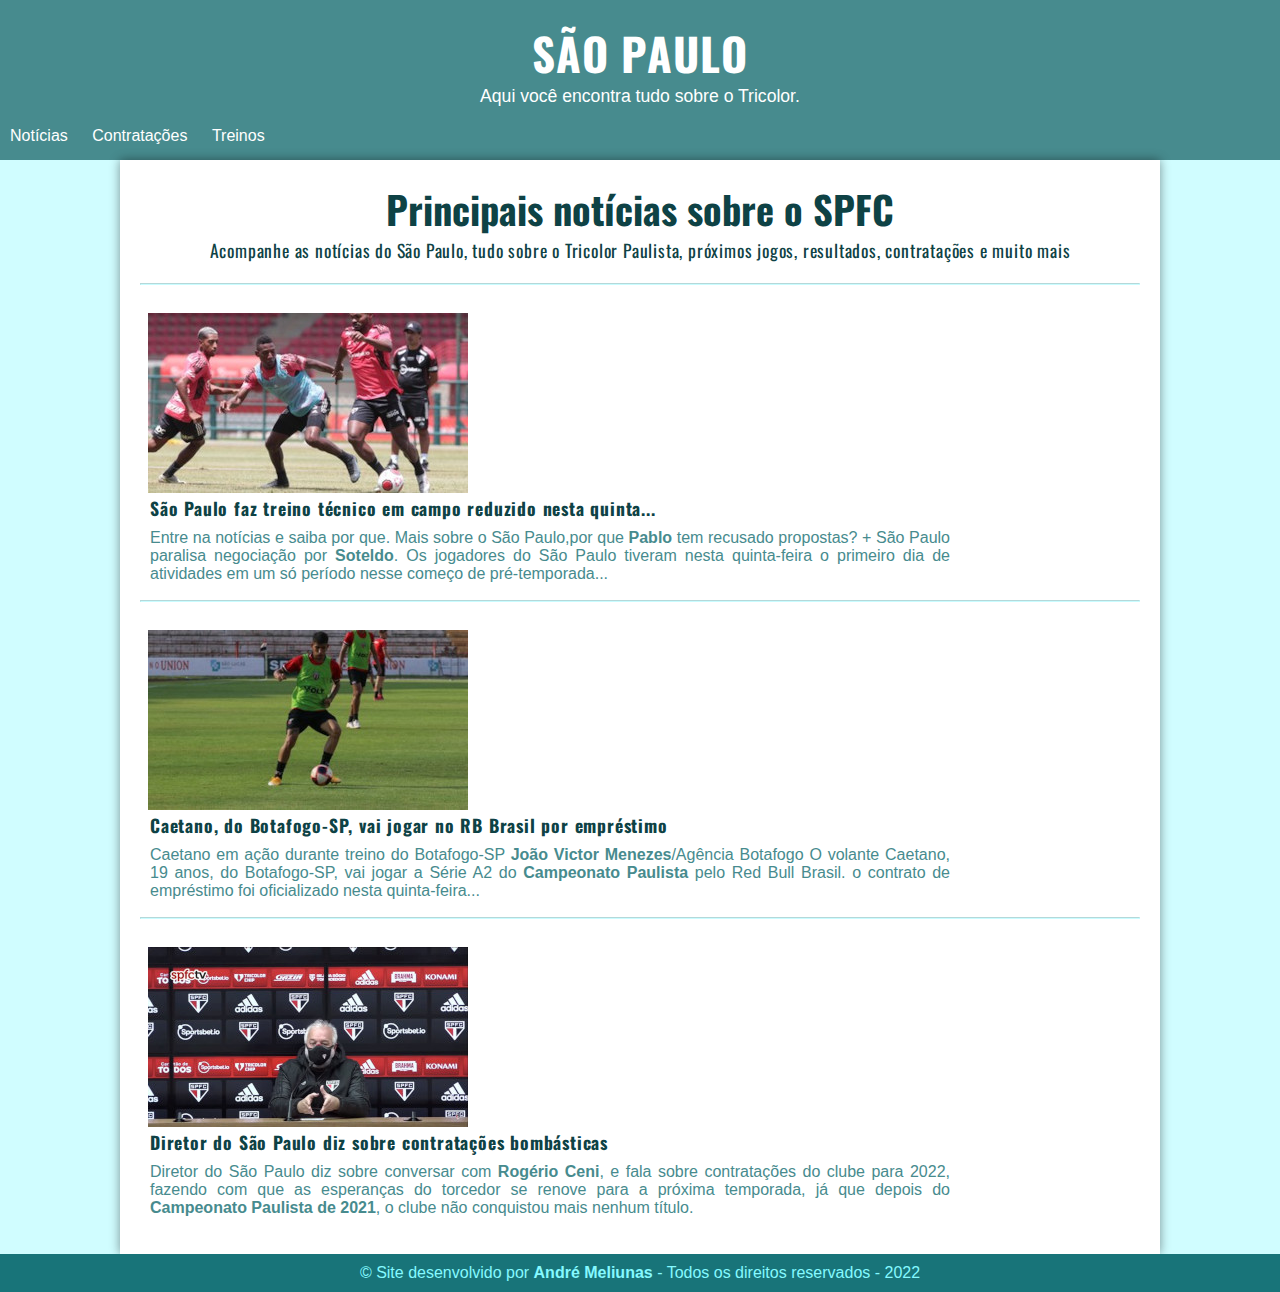
==== commit 66e9ce19: "atualizações" ====
--- a/index.html
+++ b/index.html
@@ -17,31 +17,35 @@
     </header>
     <nav>
         <a href="index.html">Notícias</a>
-        <a href="contratacoes.html">Contratações</a>
-        <a href="#">Copinha</a>
+        <a href="not3.html">Contratações</a>
+        <a href="not1.html">Treinos</a>
     </nav>
     <main>
         <article>
             <h1>Principais notícias sobre o SPFC</h1>
             <h3>Acompanhe as notícias do São Paulo, tudo sobre o Tricolor Paulista, próximos jogos, resultados, contratações e muito mais</h3>
             <hr>
-            <div class="not1">
-                <img src="midias/not1.jpg" alt="">
-                <p class="manchete">São Paulo faz treino técnico em campo reduzido nesta quinta...</p>
-                <p class="desc">Entre na notícias e saiba por que. Mais sobre o São Paulo,por que <span>Pablo</span> tem recusado propostas? + São Paulo paralisa negociação por <span>Soteldo</span>. Os jogadores do São Paulo tiveram nesta quinta-feira o primeiro dia de atividades em um só período nesse começo de pré-temporada...</p>
-            </div>
+            <a href="not1.html">
+                <div class="not1">
+                    <img src="midias/not1.jpg" alt="">
+                    <p class="manchete">São Paulo faz treino técnico em campo reduzido nesta quinta...</p>
+                    <p class="desc">Entre na notícias e saiba por que. Mais sobre o São Paulo,por que <span>Pablo</span> tem recusado propostas? + São Paulo paralisa negociação por <span>Soteldo</span>. Os jogadores do São Paulo tiveram nesta quinta-feira o primeiro dia de atividades em um só período nesse começo de pré-temporada...</p>
+                </div>
+            </a>
             <hr>
-            <div class="not1">
-                <img src="midias/not2.jpg" alt="">
-                <p class="manchete">Caetano, do Botafogo-SP, vai jogar no RB Brasil por empréstimo</p>
-                <p class="desc">Caetano em ação durante treino do Botafogo-SP <span>João Victor Menezes</span>/Agência Botafogo O volante Caetano, 19 anos, do Botafogo-SP, vai jogar a Série A2 do <span>Campeonato Paulista</span> pelo Red Bull Brasil. o contrato de empréstimo foi oficializado nesta quinta-feira...</p>
-            </div>
+            <a href="not2.html">
+                <div class="not1">
+                    <img src="midias/not2.jpg" alt="">
+                    <p class="manchete">Caetano, do Botafogo-SP, vai jogar no RB Brasil por empréstimo</p>
+                    <p class="desc">Caetano em ação durante treino do Botafogo-SP <span>João Victor Menezes</span>/Agência Botafogo O volante Caetano, 19 anos, do Botafogo-SP, vai jogar a Série A2 do <span>Campeonato Paulista</span> pelo Red Bull Brasil. o contrato de empréstimo foi oficializado nesta quinta-feira...</p>
+                </div>
+            </a>
             <hr>
-            <a href="contratacoes.html">
+            <a href="not3.html">
                 <div class="not1">
                     <img src="midias/not3.jpg" alt="">
                     <p class="manchete">Diretor do São Paulo diz sobre contratações bombásticas</p>
-                    <p class="desc">Caetano em ação durante treino do Botafogo-SP <span>João Victor Menezes</span>/Agência Botafogo O volante Caetano, 19 anos, do Botafogo-SP, vai jogar a Série A2 do <span>Campeonato Paulista</span> pelo Red Bull Brasil. o contrato de empréstimo foi oficializado nesta quinta-feira...</p>
+                    <p class="desc">Diretor do São Paulo diz sobre conversar com <span>Rogério Ceni</span>, e fala sobre contratações do clube para 2022, fazendo com que as esperanças do torcedor se renove para a próxima temporada, já que depois do <span>Campeonato Paulista de 2021</span>, o clube não conquistou mais nenhum título.</p>
                 </div>
             </a>
         </article>
--- a/css/style.css
+++ b/css/style.css
@@ -6,6 +6,7 @@
     --cor4: #0E4245;
     --bg-main-h2: #b0f6fab2;
     --bg-body: #d0fdff;
+    --color-hr: #85f9ff70;
 
     --fonte-padrao: Arial, Verdana, Helvetica, sans-serif;
     --fonte-destaque: 'Oswald', sans-serif;
@@ -80,115 +81,50 @@
     color: var(--cor4);
 }
 
-main h2{
-    font-family: var(--fonte-destaque);
-    margin: 15px 0px 15px 0px;
-    letter-spacing: 0.8px;
-    color: var(--cor4);
-    background-image: linear-gradient(to right, var(--bg-main-h2), transparent);text-indent: 10px;
-    font-size: 1.8em;
-    
-}
-
 main h3{
     font-family: var(--fonte-destaque);
     text-align: center;
-    font-size: 1.3em;
+    font-size: 1.1em;
     letter-spacing: 0.8px;
     font-weight: normal;
     margin-bottom: 20px;
 }
 
-main p{
-    text-indent: 10px;
-    line-height: 1.7em;
-    text-align: justify;
-    margin-top: 40px;
-
-}
-
-p.mini-lista::before{
-    content: '• ';
-}
-
-main img{
-    display: block;
-    margin: auto;
-    padding: 20px 0px 20px 0px;
-    
-}
-
-main span{
+main p.manchete{
+    font-family: var(--fonte-destaque);
+    font-size: 1.1em;
+    letter-spacing: 0.8px;
     font-weight: bold;
+    margin-top: -10px;
+    padding-left: 10px;
     color: var(--cor4);
 }
 
-div.more-news{
-    color: var(--cor4);
-    font-weight: bold;
-    font-size: 1.2em;
-    text-align: center;
-    padding-bottom: 15px;
+div.not1 > .desc{
+    padding-left: 10px;
+    color: var(--cor1);
+    max-width: 800px;
+    text-align: justify;
+    padding-top: 8px;
+    padding-bottom: 17px;
 }
 
-div.more-news:hover{
-    text-decoration: underline;
-    cursor: pointer;
+span{
+    font-weight: bold;
 }
 
-aside{
-    background-color: var(--cor0);
-    padding: 10px;
-    border-radius: 10px;
-    box-shadow: 3px 3px 8px rgba(0, 0, 0, 0.281);
-    margin-top: 30px;
-    margin-bottom: 30px;
+hr{
+    border-color: var(--color-hr);
 }
 
-aside > h3{
-    background-color: var(--cor1);
-    color: white;
-    padding: 10px;
-    margin: -10px -10px 0px -10px;
-    border-radius: 10px 10px 0px 0px;
-    font-size: 1.6em;
-    letter-spacing: 1.5px;
-    text-transform: uppercase;
+img{
+    margin-top: 20px;
+    padding: 8px;
 }
 
-aside > div.vermais{
-    text-align: center;
-    padding-top: 8px;
-    height: 25px;
-    width: 106px;
-    margin: auto;
-    border-radius: 10px;
-    border: 1px solid var(--cor4);
-    text-transform: uppercase;
-    font-weight: normal;
+a{
+    text-decoration: none;
     color: var(--cor4);
-    letter-spacing: 1px;
-    transition: 0.5s;
-}
-
-aside >div.vermais:hover{
-    background-color: var(--bg-body);
-    cursor: pointer;
-    
-}
-
-div.video{
-    padding: 20px;
-    padding-bottom: 57.5%;
-    position: relative;
-}
-
-div.video > iframe{
-    position: absolute;
-    top: 5%;
-    left: 5%;
-    width: 90%;
-    height: 90%;
 }
 
 footer{
@@ -200,4 +136,4 @@
 
 footer span{
     font-weight: bold;
-}
+}